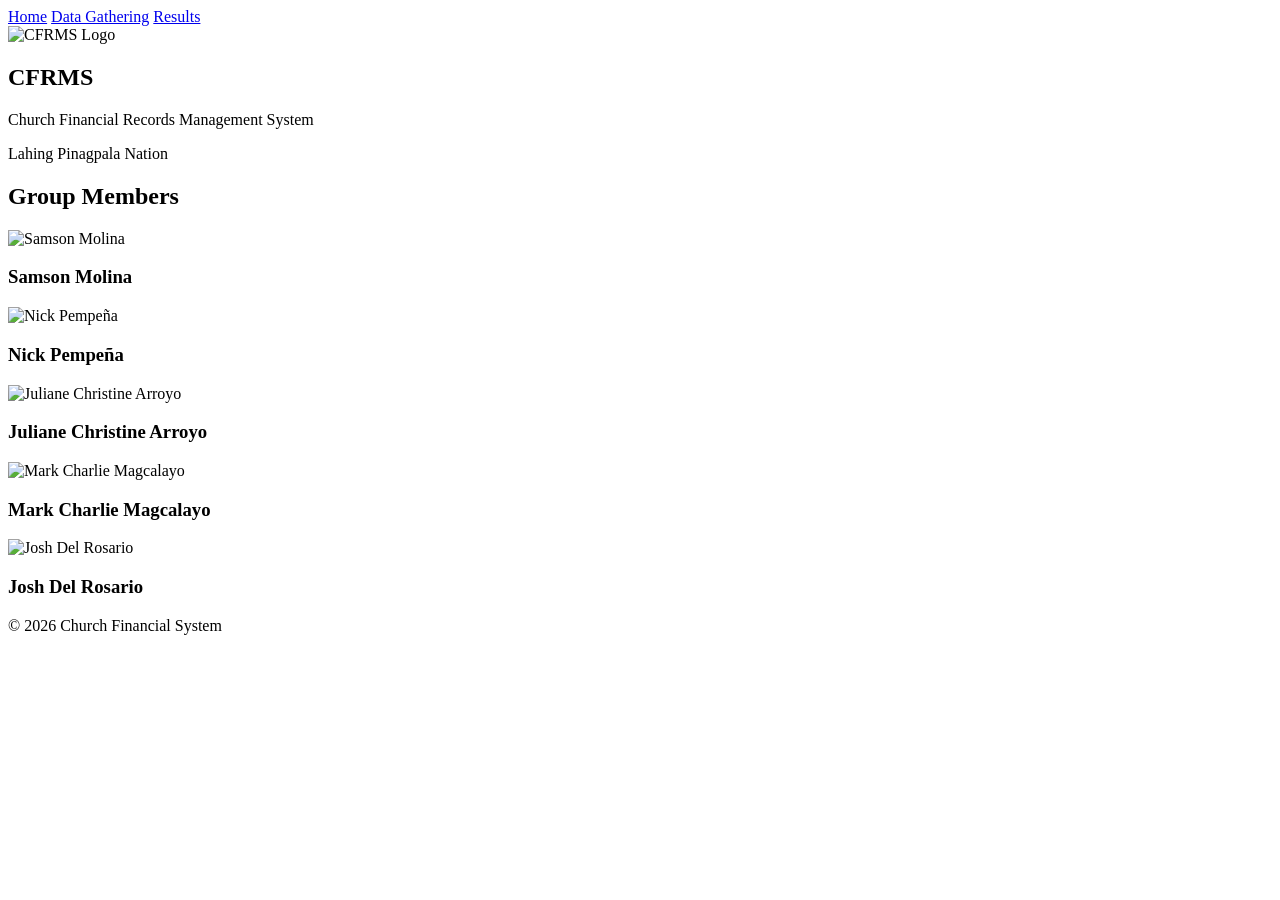
==== index.html @ aefdb783 "Update index.html" ====
<!DOCTYPE html>
<html lang="en">
<head>
  <meta charset="UTF-8">
  <title>CFRMS</title>
  <link rel="stylesheet" href="styles.css">
</head>
<body>

<nav>
  <div class="nav-left">
  </div>

  <div class="nav-links">
    <a href="index.html">Home</a>
    <a href="data.html">Data Gathering</a>
    <a href="results.html">Results</a>
  </div>
</nav>

<section class="title">
  <div class="logo-container">
    <img src="logo.png" alt="CFRMS Logo" class="logo">
  </div>
  <h1>CFRMS</h1>
  <p>Church Financial Records Management System</p>
  <p> Lahing Pinagpala Nation</p>
</section>

<section class="members">
  <h2>Group Members</h2>

  <div class="grid">
    <div class="card member-card">
      <img src="samson.jpg" alt="Samson Molina">
      <h3>Samson Molina</h3>
    </div>

    <div class="card member-card">
      <img src="nick.jpg" alt="Nick Pempeña">
      <h3>Nick Pempeña</h3>
    </div>

    <div class="card member-card">
      <img src="juliane.jpg" alt="Juliane Christine Arroyo">
      <h3>Juliane Christine Arroyo</h3>
    </div>

    <div class="card member-card">
      <img src="charlie.jpg" alt="Mark Charlie Magcalayo">
      <h3>Mark Charlie Magcalayo</h3>
    </div>

    <div class="card member-card">
      <img src="josh.jpg" alt="Josh Del Rosario">
      <h3>Josh Del Rosario</h3>
    </div>
  </div>
</section>
</section>

<footer>© 2026 Church Financial System</footer>

</body>
</html>
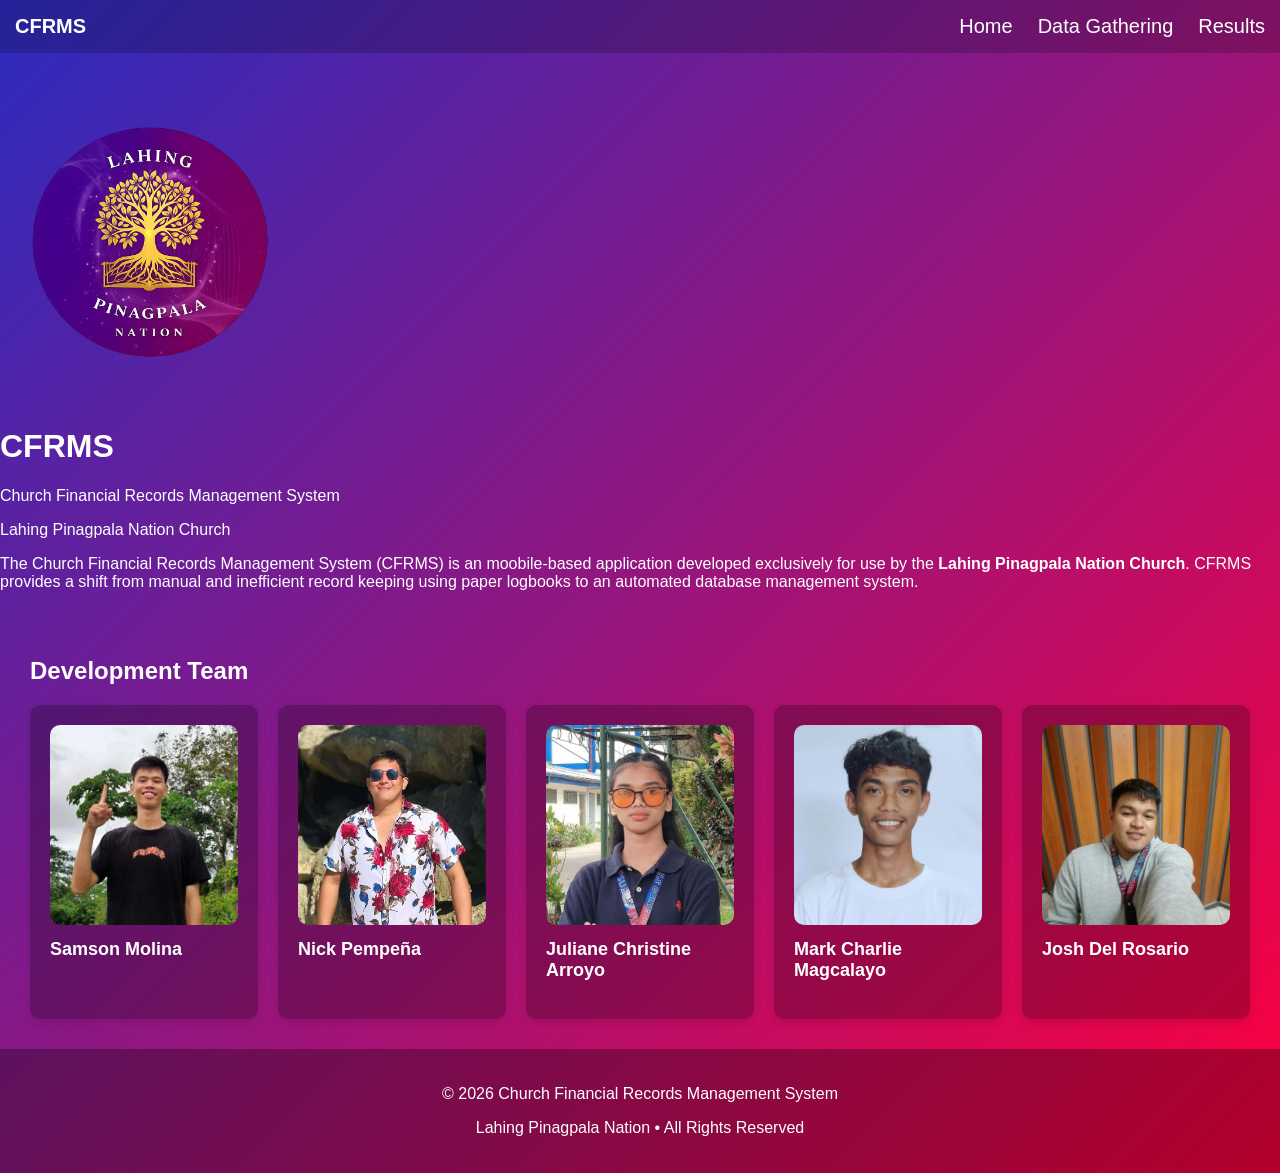
==== commit 9e147b42: "Update index.html" ====
--- a/index.html
+++ b/index.html
@@ -2,64 +2,98 @@
 <html lang="en">
 <head>
   <meta charset="UTF-8">
-  <title>CFRMS</title>
+  <meta name="viewport" content="width=device-width, initial-scale=1.0">
+  <title>CFRMS | Church Financial Records Management System</title>
+  <!-- Modern Professional Font -->
+  <link href="https://fonts.googleapis.com/css2?family=Inter:wght@300;400;600;800&display=swap" rel="stylesheet">
   <link rel="stylesheet" href="styles.css">
 </head>
 <body>
 
 <nav>
   <div class="nav-left">
+    <h2>CFRMS</h2>
   </div>
 
   <div class="nav-links">
-    <a href="index.html">Home</a>
+    <a href="index.html" class="active">Home</a>
     <a href="data.html">Data Gathering</a>
     <a href="results.html">Results</a>
   </div>
 </nav>
 
-<section class="title">
+<header class="hero">
   <div class="logo-container">
     <img src="logo.png" alt="CFRMS Logo" class="logo">
   </div>
-  <h1>CFRMS</h1>
-  <p>Church Financial Records Management System</p>
-  <p> Lahing Pinagpala Nation</p>
-</section>
-
-<section class="members">
-  <h2>Group Members</h2>
-
-  <div class="grid">
-    <div class="card member-card">
-      <img src="samson.jpg" alt="Samson Molina">
-      <h3>Samson Molina</h3>
-    </div>
-
-    <div class="card member-card">
-      <img src="nick.jpg" alt="Nick Pempeña">
-      <h3>Nick Pempeña</h3>
-    </div>
-
-    <div class="card member-card">
-      <img src="juliane.jpg" alt="Juliane Christine Arroyo">
-      <h3>Juliane Christine Arroyo</h3>
-    </div>
-
-    <div class="card member-card">
-      <img src="charlie.jpg" alt="Mark Charlie Magcalayo">
-      <h3>Mark Charlie Magcalayo</h3>
-    </div>
-
-    <div class="card member-card">
-      <img src="josh.jpg" alt="Josh Del Rosario">
-      <h3>Josh Del Rosario</h3>
+  
+  <div class="hero-content">
+    <h1>CFRMS</h1>
+    <p class="subtitle">Church Financial Records Management System</p>
+    <p class="church-name">Lahing Pinagpala Nation Church</p>
+    
+    <div class="description-box">
+      <p>
+        The Church Financial Records Management System (CFRMS) is an moobile-based application developed 
+        exclusively for use by the <strong>Lahing Pinagpala Nation Church</strong>. CFRMS provides a shift from 
+        manual and inefficient record keeping using paper logbooks to an automated database management system.
+      </p>
     </div>
   </div>
-</section>
-</section>
+</header>
 
-<footer>© 2026 Church Financial System</footer>
+<main class="container">
+  <section class="members-section">
+    <h2 class="section-title">Development Team</h2>
+    
+    <div class="grid">
+      <!-- Member 1 -->
+      <div class="card member-card">
+        <div class="img-wrapper">
+          <img src="samson.jpg" alt="Samson Molina">
+        </div>
+        <h3>Samson Molina</h3>
+      </div>
+
+      <!-- Member 2 -->
+      <div class="card member-card">
+        <div class="img-wrapper">
+          <img src="nick.jpg" alt="Nick Pempeña">
+        </div>
+        <h3>Nick Pempeña</h3>
+      </div>
+
+      <!-- Member 3 -->
+      <div class="card member-card">
+        <div class="img-wrapper">
+          <img src="juliane.jpg" alt="Juliane Christine Arroyo">
+        </div>
+        <h3>Juliane Christine Arroyo</h3>
+      </div>
+
+      <!-- Member 4 -->
+      <div class="card member-card">
+        <div class="img-wrapper">
+          <img src="charlie.jpg" alt="Mark Charlie Magcalayo">
+        </div>
+        <h3>Mark Charlie Magcalayo</h3>
+      </div>
+
+      <!-- Member 5 -->
+      <div class="card member-card">
+        <div class="img-wrapper">
+          <img src="josh.jpg" alt="Josh Del Rosario">
+        </div>
+        <h3>Josh Del Rosario</h3>
+      </div>
+    </div>
+  </section>
+</main>
+
+<footer>
+  <p>© 2026 Church Financial Records Management System</p>
+  <p>Lahing Pinagpala Nation • All Rights Reserved</p>
+</footer>
 
 </body>
 </html>
--- a/styles.css
+++ b/styles.css
@@ -0,0 +1,259 @@
+body {
+  margin: 0;
+  font-family: Arial, sans-serif;
+  color: white;
+  background: linear-gradient(135deg, #2b2bbf, #ff003c);
+}
+
+nav {
+  display: flex;
+  justify-content: space-between;
+  align-items: center;
+  padding: 15px 15px;
+  background: rgba(0,0,0,0.2);
+}
+
+/* Left side (CFRMS) */
+nav h2 {
+  margin: 20px;
+}
+
+/* Right side links */
+nav div {
+  display: flex;
+  align-items: center;
+  gap: 25px;
+}
+
+nav a {
+  color: white;
+  text-decoration: none;
+  font-size: 20px;
+}
+
+nav a:hover {
+  opacity: 0.5;
+  transition: 0.2s;
+}
+
+.nav-left {
+  display: flex;
+  align-items: center;
+  gap: 10px;
+}
+
+/* Remove extra spacing from title */
+.nav-left h2 {
+  margin: 0;
+  font-size: 20px;
+}
+
+.title {
+  text-align: center;
+  padding: 10px 10px;
+  color: white;
+  text-decoration: none;
+}
+
+.title h1 {
+  font-size: 40px;
+  margin-bottom: 0px;
+  gap: 0px;
+}
+.title p {
+  font-weight: 600;
+  font-size: 25px;
+}
+
+/* MEMBERS SECTION */
+.members {
+  padding: 40px 20px;
+  text-align: center;
+}
+
+.members h2 {
+  margin-bottom: 30px;
+  font-size: 28px;
+}
+
+/* GRID LAYOUT */
+.grid {
+  display: grid;
+  grid-template-columns: repeat(auto-fit, minmax(200px, 1fr));
+  gap: 20px;
+}
+
+/* CARD STYLE */
+.card {
+  background: rgba(0, 0, 0, 0.247);
+  border-radius: 10px;
+  flex: 1;
+  padding: 20px;
+  box-shadow: 0 4px 10px rgba(0,0,0,0.1);
+}
+
+/* MEMBER CARD */
+.member-card img {
+  width: 100%;
+  height: 200px;
+  object-fit: cover;
+  border-radius: 10px;
+}
+
+.member-card h3 {
+  margin-top: 10px;
+  font-size: 18px;
+}
+
+.container {
+  padding: 30px;
+}
+
+/* Footer styling */
+footer {
+  text-align: center;
+  padding: 20px;
+  background: rgba(0,0,0,0.3);
+  margin-top: auto;
+}
+
+/* Container for ring*/
+.logo-container {
+  position: relative;
+  display: inline-block;
+  margin-top: 50px;
+  margin-bottom: 0px;
+}
+
+/* Logo itself */
+.logo {
+  position: relative;
+  width: 300px;
+  height: 300px;
+  border-radius: 50%;
+  z-index: 2;
+  object-fit: cover;
+}
+
+/* Section spacing */
+/* SECTION STYLE */
+.section {
+  padding: 40px 20px;
+  text-align: flex;
+}
+
+.section h3 {
+  font-size: 26px;
+  margin-bottom: 25px;
+}
+
+/* DOCUMENTATION CARD */
+.doc-card img {
+  width: 100%;
+  height: 200px;
+  object-fit: cover;
+  border-radius: 10px;
+}
+
+/* Inner dark box (consent form area) */
+.inner-box {
+  background: rgba(0,0,0,0.4);
+  padding: 15px;
+  border-radius: 8px;
+  margin-top: 10px;
+}
+
+/* File header */
+.file-header {
+  background: rgba(255,255,255,0.1);
+  padding: 10px;
+  border-radius: 6px;
+  margin-bottom: 10px;
+}
+
+/* Documentation images */
+.doc-images {
+  display: flex;
+  gap: 15px;
+  margin-top: 10px;
+}
+
+.doc-images img {
+  width: 200px;
+  height: 120px;
+  object-fit: cover;
+  border-radius: 8px;
+}
+
+/* Summary layout */
+.chart-container {
+  background: rgba(0, 0, 0, 0.3);
+  padding: 20px;
+  border-radius: 12px;
+
+  display: grid;
+  grid-template-columns: repeat(2, 1fr);
+  gap: 30px;
+}
+
+/* Images */
+.chart-img {
+  width: 100%;
+  border-radius: 8px;
+  display: block;
+}
+
+.sub-heading {
+  font-size: 25px;
+  font-weight: bold;
+  color: white;
+}
+
+.page-title {
+  margin-bottom: 5px;
+}
+
+.section {
+  margin-top: 0px;
+}
+
+.sub-title,
+.section h2,
+.section h3 {
+  margin-top: 0;
+}
+
+/* Bottom grid (video + usability) */
+.bottom-grid {
+  display: flex;
+  justify-content: space-between;
+  align-items: flex-start;
+  gap: 50px;
+  margin-top: 30px;
+}
+
+.video-card {
+  padding: 30px;
+  background:  rgba(0, 0, 0, 0.3);
+  border-radius: 10px;
+  flex-direction: column;
+  align-items: flex;
+  font-size: 20px;
+}
+
+/* Optional: limit video size */
+.video-box {
+  width: 100%;
+  max-width: 100%;
+  border-radius: 10px;
+}
+
+/*consent form button */
+.btn {
+  display: inline-block;
+  padding: 10px 15px;
+  background: rgba(255,255,255,0.2);
+  border-radius: 8px;
+  text-decoration: none;
+  color: white;
+}
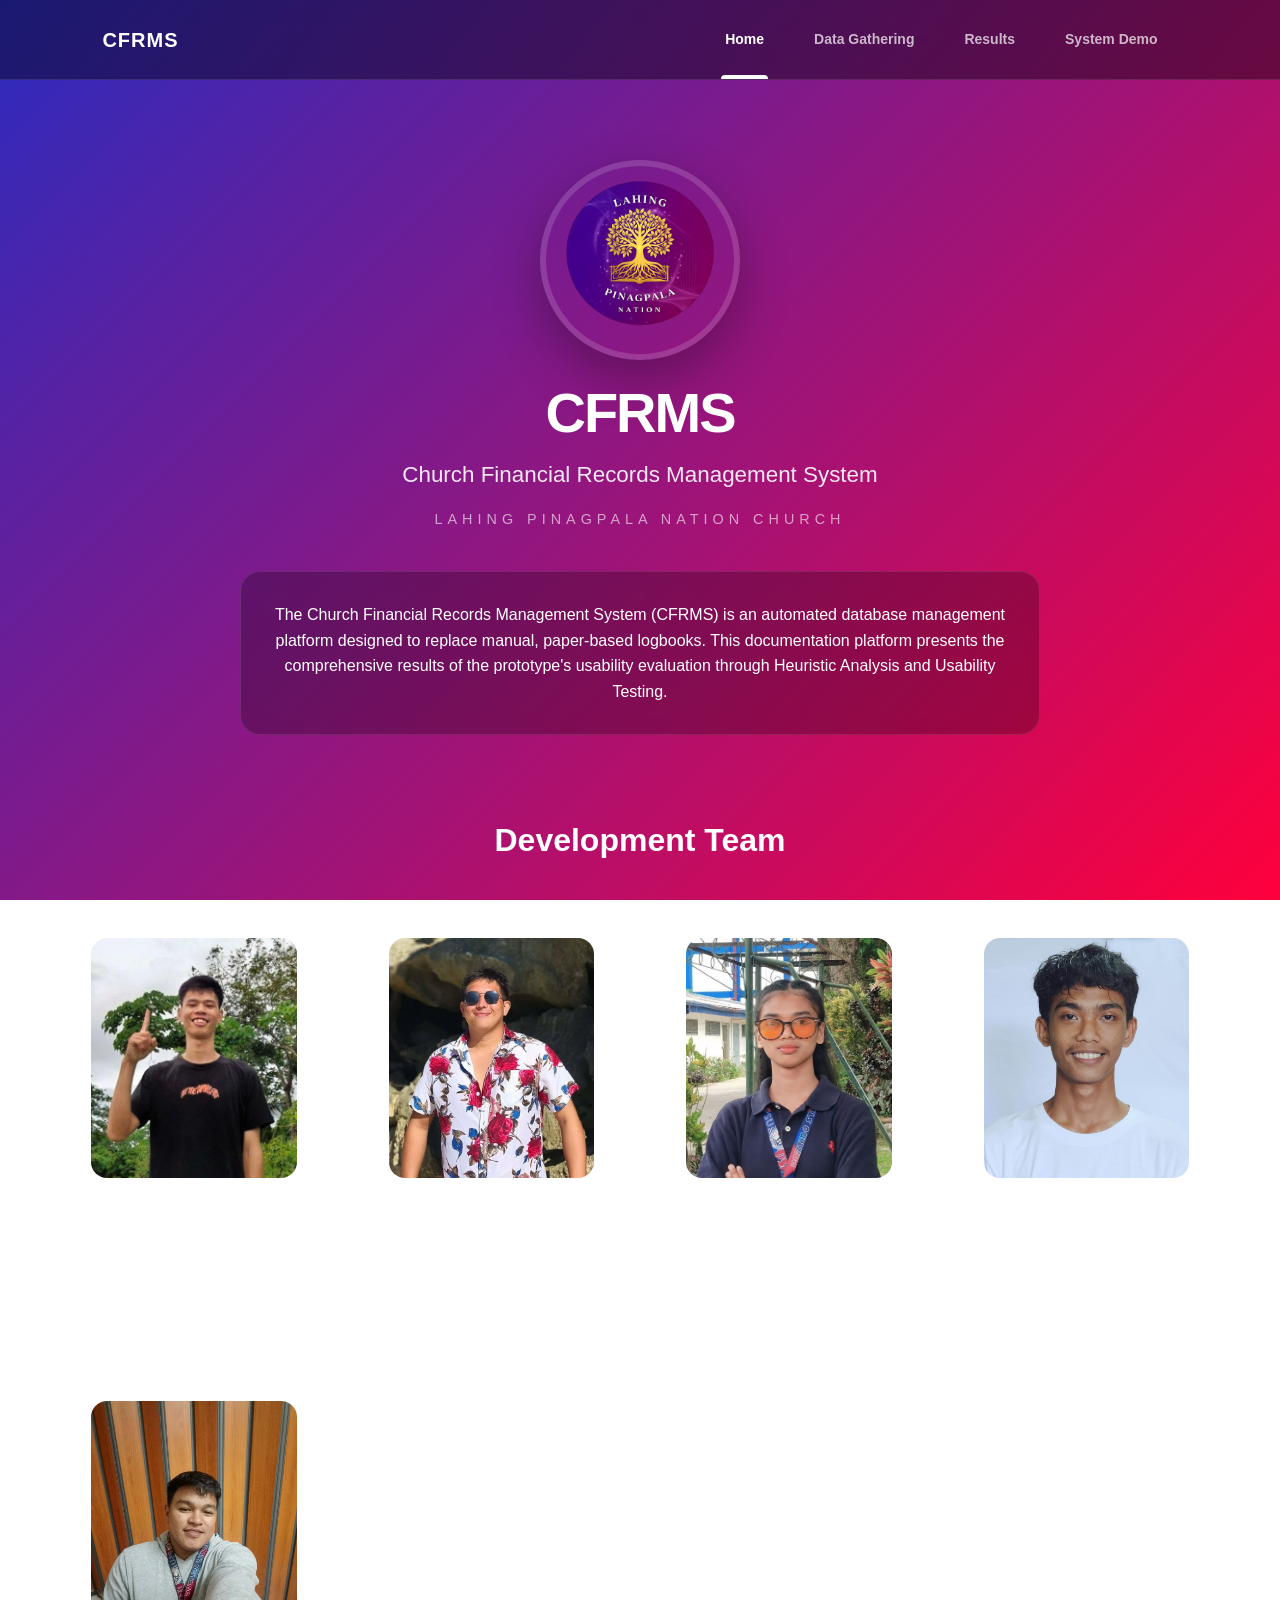
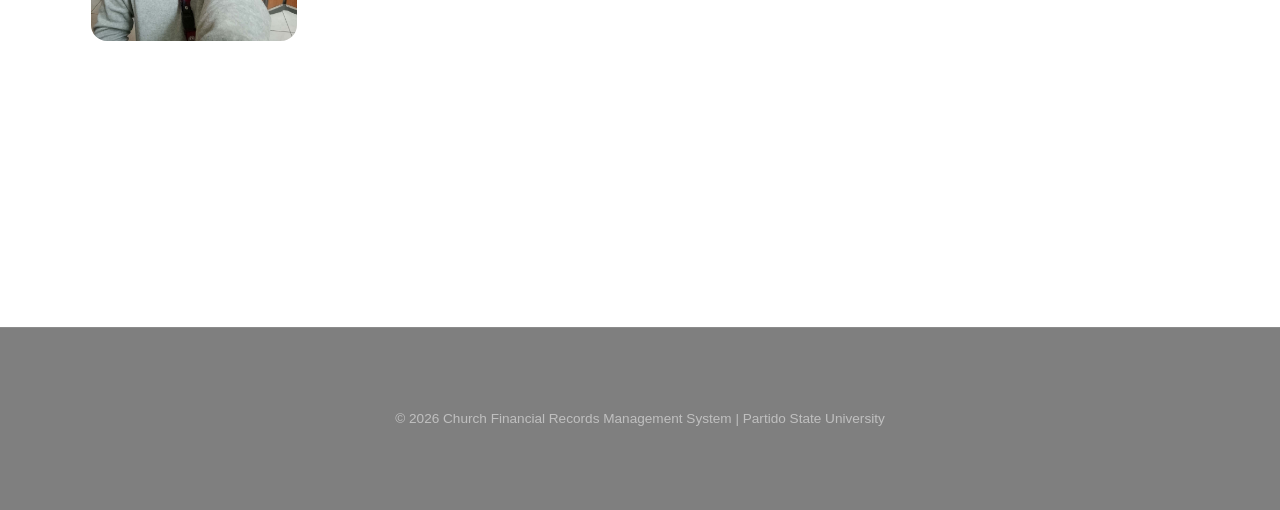
==== commit a4aeba18: "Update index.html" ====
--- a/index.html
+++ b/index.html
@@ -3,8 +3,7 @@
 <head>
   <meta charset="UTF-8">
   <meta name="viewport" content="width=device-width, initial-scale=1.0">
-  <title>CFRMS | Church Financial Records Management System</title>
-  <!-- Modern Professional Font -->
+  <title>CFRMS | Home</title>
   <link href="https://fonts.googleapis.com/css2?family=Inter:wght@300;400;600;800&display=swap" rel="stylesheet">
   <link rel="stylesheet" href="styles.css">
 </head>
@@ -14,85 +13,77 @@
   <div class="nav-left">
     <h2>CFRMS</h2>
   </div>
-
   <div class="nav-links">
     <a href="index.html" class="active">Home</a>
     <a href="data.html">Data Gathering</a>
     <a href="results.html">Results</a>
+    <a href="demo.html">System Demo</a>
   </div>
 </nav>
 
 <header class="hero">
   <div class="logo-container">
-    <img src="logo.png" alt="CFRMS Logo" class="logo">
+    <img src="logo.png" alt="CFRMS Prototype Logo" class="logo">
   </div>
-  
   <div class="hero-content">
     <h1>CFRMS</h1>
     <p class="subtitle">Church Financial Records Management System</p>
     <p class="church-name">Lahing Pinagpala Nation Church</p>
-    
     <div class="description-box">
-      <p>
-        The Church Financial Records Management System (CFRMS) is an moobile-based application developed 
-        exclusively for use by the <strong>Lahing Pinagpala Nation Church</strong>. CFRMS provides a shift from 
-        manual and inefficient record keeping using paper logbooks to an automated database management system.
-      </p>
+      <p>The Church Financial Records Management System (CFRMS) is an automated database management platform designed to replace manual, paper-based logbooks. This documentation platform presents the comprehensive results of the prototype's usability evaluation through Heuristic Analysis and Usability Testing.</p>
     </div>
   </div>
 </header>
 
 <main class="container">
-  <section class="members-section">
+  <section class="section-container">
     <h2 class="section-title">Development Team</h2>
-    
     <div class="grid">
-      <!-- Member 1 -->
       <div class="card member-card">
         <div class="img-wrapper">
           <img src="samson.jpg" alt="Samson Molina">
         </div>
         <h3>Samson Molina</h3>
+        <p class="role-badge">Project Manager & Lead Developer</p>
       </div>
 
-      <!-- Member 2 -->
       <div class="card member-card">
         <div class="img-wrapper">
-          <img src="nick.jpg" alt="Nick Pempeña">
+          <img src="nick.jpg" alt="Nick G. Pempeña I">
         </div>
-        <h3>Nick Pempeña</h3>
+        <h3>Nick G. Pempeña I</h3>
+        <p class="role-badge">Interaction Designer & Lead Researcher</p>
       </div>
 
-      <!-- Member 3 -->
-      <div class="card member-card">
+       <div class="card member-card">
         <div class="img-wrapper">
           <img src="juliane.jpg" alt="Juliane Christine Arroyo">
         </div>
         <h3>Juliane Christine Arroyo</h3>
+        <p class="role-badge">Lead UI/UX Designer</p>
       </div>
 
-      <!-- Member 4 -->
       <div class="card member-card">
         <div class="img-wrapper">
           <img src="charlie.jpg" alt="Mark Charlie Magcalayo">
         </div>
         <h3>Mark Charlie Magcalayo</h3>
+        <p class="role-badge">System Analyst & Technical Lead</p>
       </div>
 
-      <!-- Member 5 -->
       <div class="card member-card">
         <div class="img-wrapper">
           <img src="josh.jpg" alt="Josh Del Rosario">
         </div>
         <h3>Josh Del Rosario</h3>
+        <p class="role-badge">Usability Testing Moderator</p>
       </div>
     </div>
   </section>
 </main>
 
 <footer>
-  <p>© 2026 Church Financial Records Management System</p>
-  <p>Lahing Pinagpala Nation • All Rights Reserved</p>
+  <p>© 2026 Church Financial Records Management System | Partido State University</p>
 </footer>
 
 </body>
--- a/styles.css
+++ b/styles.css
@@ -1,259 +1,329 @@
+* {
+  margin: 0;
+  padding: 0;
+  box-sizing: border-box;
+}
+
 body {
-  margin: 0;
-  font-family: Arial, sans-serif;
+  font-family: 'Inter', sans-serif;
   color: white;
   background: linear-gradient(135deg, #2b2bbf, #ff003c);
+  background-attachment: fixed;
+  min-height: 100vh;
+  line-height: 1.6;
+  overflow-x: hidden;
 }
 
 nav {
   display: flex;
   justify-content: space-between;
   align-items: center;
-  padding: 15px 15px;
-  background: rgba(0,0,0,0.2);
-}
-
-/* Left side (CFRMS) */
-nav h2 {
-  margin: 20px;
-}
-
-/* Right side links */
-nav div {
+  padding: 0 8%;
+  background: rgba(0, 0, 0, 0.4);
+  backdrop-filter: blur(20px);
+  -webkit-backdrop-filter: blur(20px);
+  position: sticky;
+  top: 0;
+  z-index: 1000;
+  height: 80px;
+  border-bottom: 1px solid rgba(255, 255, 255, 0.1);
+}
+
+.nav-left h2 {
+  font-size: 20px;
+  font-weight: 800;
+  letter-spacing: 1px;
+}
+
+.nav-links {
+  display: flex;
+  gap: 10px;
+  height: 100%;
+}
+
+.nav-links a {
+  color: white;
+  text-decoration: none;
+  font-size: 14px;
+  font-weight: 600;
+  padding: 0 20px;
   display: flex;
   align-items: center;
-  gap: 25px;
-}
-
-nav a {
-  color: white;
+  position: relative;
+  transition: 0.3s cubic-bezier(0.4, 0, 0.2, 1);
+  opacity: 0.7;
+}
+
+.nav-links a:hover {
+  opacity: 1;
+  background: rgba(255, 255, 255, 0.05);
+}
+
+.nav-links a.active {
+  opacity: 1;
+  font-weight: 800;
+}
+
+.nav-links a.active::after {
+  content: "";
+  position: absolute;
+  bottom: 0;
+  left: 20%;
+  width: 60%;
+  height: 4px;
+  background: white;
+  border-radius: 10px 10px 0 0;
+}
+
+.hero {
+  text-align: center;
+  padding: 80px 20px 40px;
+}
+
+.sub-hero {
+  padding: 60px 20px 20px;
+}
+
+.logo {
+  width: 200px;
+  height: 200px;
+  border-radius: 50%;
+  object-fit: cover;
+  border: 6px solid rgba(255, 255, 255, 0.15);
+  box-shadow: 0 20px 50px rgba(0,0,0,0.3);
+  transition: transform 0.5s cubic-bezier(0.175, 0.885, 0.32, 1.275);
+}
+
+.logo:hover {
+  transform: scale(1.05);
+}
+
+.hero h1 {
+  font-size: 3.5rem;
+  font-weight: 800;
+  letter-spacing: -2px;
+}
+
+.subtitle {
+  font-size: 1.4rem;
+  font-weight: 300;
+  opacity: 0.9;
+}
+
+.church-name {
+  font-size: 0.9rem;
+  text-transform: uppercase;
+  letter-spacing: 5px;
+  margin-top: 15px;
+  color: rgba(255, 255, 255, 0.6);
+}
+
+.description-box {
+  max-width: 800px;
+  margin: 40px auto 0;
+  background: rgba(0, 0, 0, 0.25);
+  padding: 30px;
+  border-radius: 20px;
+  backdrop-filter: blur(10px);
+  border: 1px solid rgba(255, 255, 255, 0.1);
+}
+
+.container {
+  max-width: 1200px;
+  margin: 0 auto;
+  padding: 40px 20px 100px;
+}
+
+.section-container {
+  margin-bottom: 80px;
+}
+
+.section-title {
+  text-align: center;
+  font-size: 2rem;
+  margin-bottom: 40px;
+  font-weight: 800;
+}
+
+.grid {
+  display: grid;
+  grid-template-columns: repeat(auto-fit, minmax(260px, 1fr));
+  gap: 30px;
+}
+
+.chart-grid-single { max-width: 650px; margin: 0 auto; }
+.chart-grid-double { grid-template-columns: repeat(auto-fit, minmax(400px, 1fr)); }
+.chart-grid-multi { grid-template-columns: repeat(auto-fit, minmax(280px, 1fr)); }
+
+.card {
+  background: rgba(255, 255, 255, 0.1);
+  backdrop-filter: blur(15px);
+  -webkit-backdrop-filter: blur(15px);
+  border: 1px solid rgba(255, 255, 255, 0.12);
+  border-radius: 24px;
+  padding: 30px;
+  text-align: center;
+  transition: all 0.4s cubic-bezier(0.4, 0, 0.2, 1);
+}
+
+.card:hover {
+  transform: translateY(-10px);
+  background: rgba(255, 255, 255, 0.18);
+  border-color: rgba(255, 255, 255, 0.3);
+}
+
+.img-wrapper {
+  width: 100%;
+  height: 240px;
+  border-radius: 16px;
+  overflow: hidden;
+  margin-bottom: 20px;
+}
+
+.img-wrapper img {
+  width: 100%;
+  height: 100%;
+  object-fit: cover;
+}
+
+.img-caption {
+  font-size: 0.8rem;
+  text-transform: uppercase;
+  letter-spacing: 1.5px;
+  opacity: 0.7;
+  font-weight: 700;
+  margin-top: 15px;
+}
+
+.form-card.small-view {
+  max-width: 650px;
+  margin: 0 auto;
+  padding: 0;
+  overflow: hidden;
+}
+
+.form-header {
+  padding: 20px;
+  background: rgba(0, 0, 0, 0.3);
+}
+
+.iframe-container {
+  width: 100%;
+  height: 550px;
+  overflow-y: auto;
+  background: white;
+}
+
+.iframe-container::-webkit-scrollbar { width: 8px; }
+.iframe-container::-webkit-scrollbar-track { background: #f1f1f1; }
+.iframe-container::-webkit-scrollbar-thumb { background: #2b2bbf; border-radius: 10px; }
+
+.download-card {
+  display: flex;
+  justify-content: space-between;
+  align-items: center;
+  text-align: left;
+  max-width: 900px;
+  margin: 0 auto;
+}
+
+.btn {
+  background: white;
+  color: #2b2bbf;
+  padding: 14px 24px;
+  border-radius: 12px;
   text-decoration: none;
-  font-size: 20px;
-}
-
-nav a:hover {
-  opacity: 0.5;
-  transition: 0.2s;
-}
-
-.nav-left {
-  display: flex;
+  font-weight: 800;
+  display: inline-flex;
   align-items: center;
   gap: 10px;
-}
-
-/* Remove extra spacing from title */
-.nav-left h2 {
-  margin: 0;
-  font-size: 20px;
-}
-
-.title {
-  text-align: center;
-  padding: 10px 10px;
-  color: white;
-  text-decoration: none;
-}
-
-.title h1 {
-  font-size: 40px;
-  margin-bottom: 0px;
-  gap: 0px;
-}
-.title p {
-  font-weight: 600;
-  font-size: 25px;
-}
-
-/* MEMBERS SECTION */
-.members {
-  padding: 40px 20px;
-  text-align: center;
-}
-
-.members h2 {
-  margin-bottom: 30px;
-  font-size: 28px;
-}
-
-/* GRID LAYOUT */
-.grid {
+  transition: 0.3s ease;
+}
+
+.btn:hover {
+  transform: translateY(-3px);
+  box-shadow: 0 10px 20px rgba(0,0,0,0.2);
+}
+
+.verified-badge {
+  display: inline-block;
+  background: rgba(0, 255, 120, 0.15);
+  color: #00ff8c;
+  padding: 8px 20px;
+  border-radius: 50px;
+  font-size: 0.75rem;
+  font-weight: 800;
+  border: 1px solid rgba(0, 255, 120, 0.3);
+  margin-bottom: 20px;
+}
+
+.stat-card h3 {
+  font-size: 3rem;
+  font-weight: 800;
+}
+
+.progress-bg {
+  background: rgba(255,255,255,0.1);
+  height: 8px;
+  border-radius: 10px;
+  margin-top: 15px;
+}
+
+.progress-fill {
+  background: #00ff8c;
+  height: 100%;
+  border-radius: 10px;
+  box-shadow: 0 0 10px rgba(0, 255, 140, 0.3);
+}
+
+.quote-list {
+  list-style: none;
+  text-align: left;
+  margin-top: 20px;
+}
+
+.quote-list li {
+  font-style: italic;
+  margin-bottom: 12px;
+  opacity: 0.8;
+  padding-left: 15px;
+  border-left: 3px solid rgba(255,255,255,0.3);
+}
+
+.bottom-layout {
   display: grid;
-  grid-template-columns: repeat(auto-fit, minmax(200px, 1fr));
-  gap: 20px;
-}
-
-/* CARD STYLE */
-.card {
-  background: rgba(0, 0, 0, 0.247);
-  border-radius: 10px;
-  flex: 1;
-  padding: 20px;
-  box-shadow: 0 4px 10px rgba(0,0,0,0.1);
-}
-
-/* MEMBER CARD */
-.member-card img {
+  grid-template-columns: 1.5fr 1fr;
+  gap: 40px;
+  margin-top: 40px;
+}
+
+.video-box {
   width: 100%;
-  height: 200px;
-  object-fit: cover;
-  border-radius: 10px;
-}
-
-.member-card h3 {
-  margin-top: 10px;
-  font-size: 18px;
-}
-
-.container {
-  padding: 30px;
-}
-
-/* Footer styling */
+  border-radius: 20px;
+  aspect-ratio: 16/9;
+  background: #000;
+}
+
+.chart-card { padding: 15px; }
+.chart-img { width: 100%; border-radius: 12px; display: block; }
+
 footer {
   text-align: center;
-  padding: 20px;
-  background: rgba(0,0,0,0.3);
-  margin-top: auto;
-}
-
-/* Container for ring*/
-.logo-container {
-  position: relative;
-  display: inline-block;
-  margin-top: 50px;
-  margin-bottom: 0px;
-}
-
-/* Logo itself */
-.logo {
-  position: relative;
-  width: 300px;
-  height: 300px;
-  border-radius: 50%;
-  z-index: 2;
-  object-fit: cover;
-}
-
-/* Section spacing */
-/* SECTION STYLE */
-.section {
-  padding: 40px 20px;
-  text-align: flex;
-}
-
-.section h3 {
-  font-size: 26px;
-  margin-bottom: 25px;
-}
-
-/* DOCUMENTATION CARD */
-.doc-card img {
-  width: 100%;
-  height: 200px;
-  object-fit: cover;
-  border-radius: 10px;
-}
-
-/* Inner dark box (consent form area) */
-.inner-box {
-  background: rgba(0,0,0,0.4);
-  padding: 15px;
-  border-radius: 8px;
-  margin-top: 10px;
-}
-
-/* File header */
-.file-header {
-  background: rgba(255,255,255,0.1);
-  padding: 10px;
-  border-radius: 6px;
-  margin-bottom: 10px;
-}
-
-/* Documentation images */
-.doc-images {
-  display: flex;
-  gap: 15px;
-  margin-top: 10px;
-}
-
-.doc-images img {
-  width: 200px;
-  height: 120px;
-  object-fit: cover;
-  border-radius: 8px;
-}
-
-/* Summary layout */
-.chart-container {
-  background: rgba(0, 0, 0, 0.3);
-  padding: 20px;
-  border-radius: 12px;
-
-  display: grid;
-  grid-template-columns: repeat(2, 1fr);
-  gap: 30px;
-}
-
-/* Images */
-.chart-img {
-  width: 100%;
-  border-radius: 8px;
-  display: block;
-}
-
-.sub-heading {
-  font-size: 25px;
-  font-weight: bold;
-  color: white;
-}
-
-.page-title {
-  margin-bottom: 5px;
-}
-
-.section {
-  margin-top: 0px;
-}
-
-.sub-title,
-.section h2,
-.section h3 {
-  margin-top: 0;
-}
-
-/* Bottom grid (video + usability) */
-.bottom-grid {
-  display: flex;
-  justify-content: space-between;
-  align-items: flex-start;
-  gap: 50px;
-  margin-top: 30px;
-}
-
-.video-card {
-  padding: 30px;
-  background:  rgba(0, 0, 0, 0.3);
-  border-radius: 10px;
-  flex-direction: column;
-  align-items: flex;
-  font-size: 20px;
-}
-
-/* Optional: limit video size */
-.video-box {
-  width: 100%;
-  max-width: 100%;
-  border-radius: 10px;
-}
-
-/*consent form button */
-.btn {
-  display: inline-block;
-  padding: 10px 15px;
-  background: rgba(255,255,255,0.2);
-  border-radius: 8px;
-  text-decoration: none;
-  color: white;
-}
+  padding: 80px 20px;
+  background: rgba(0, 0, 0, 0.5);
+  border-top: 1px solid rgba(255, 255, 255, 0.1);
+}
+
+footer p { opacity: 0.5; font-size: 0.85rem; }
+
+@media (max-width: 992px) {
+  .bottom-layout { grid-template-columns: 1fr; }
+}
+
+@media (max-width: 768px) {
+  nav { padding: 0 20px; }
+  .nav-left h2 { font-size: 16px; }
+  .nav-links a { padding: 0 10px; font-size: 12px; }
+  .hero h1 { font-size: 2.5rem; }
+  .download-card { flex-direction: column; text-align: center; gap: 20px; }
+}
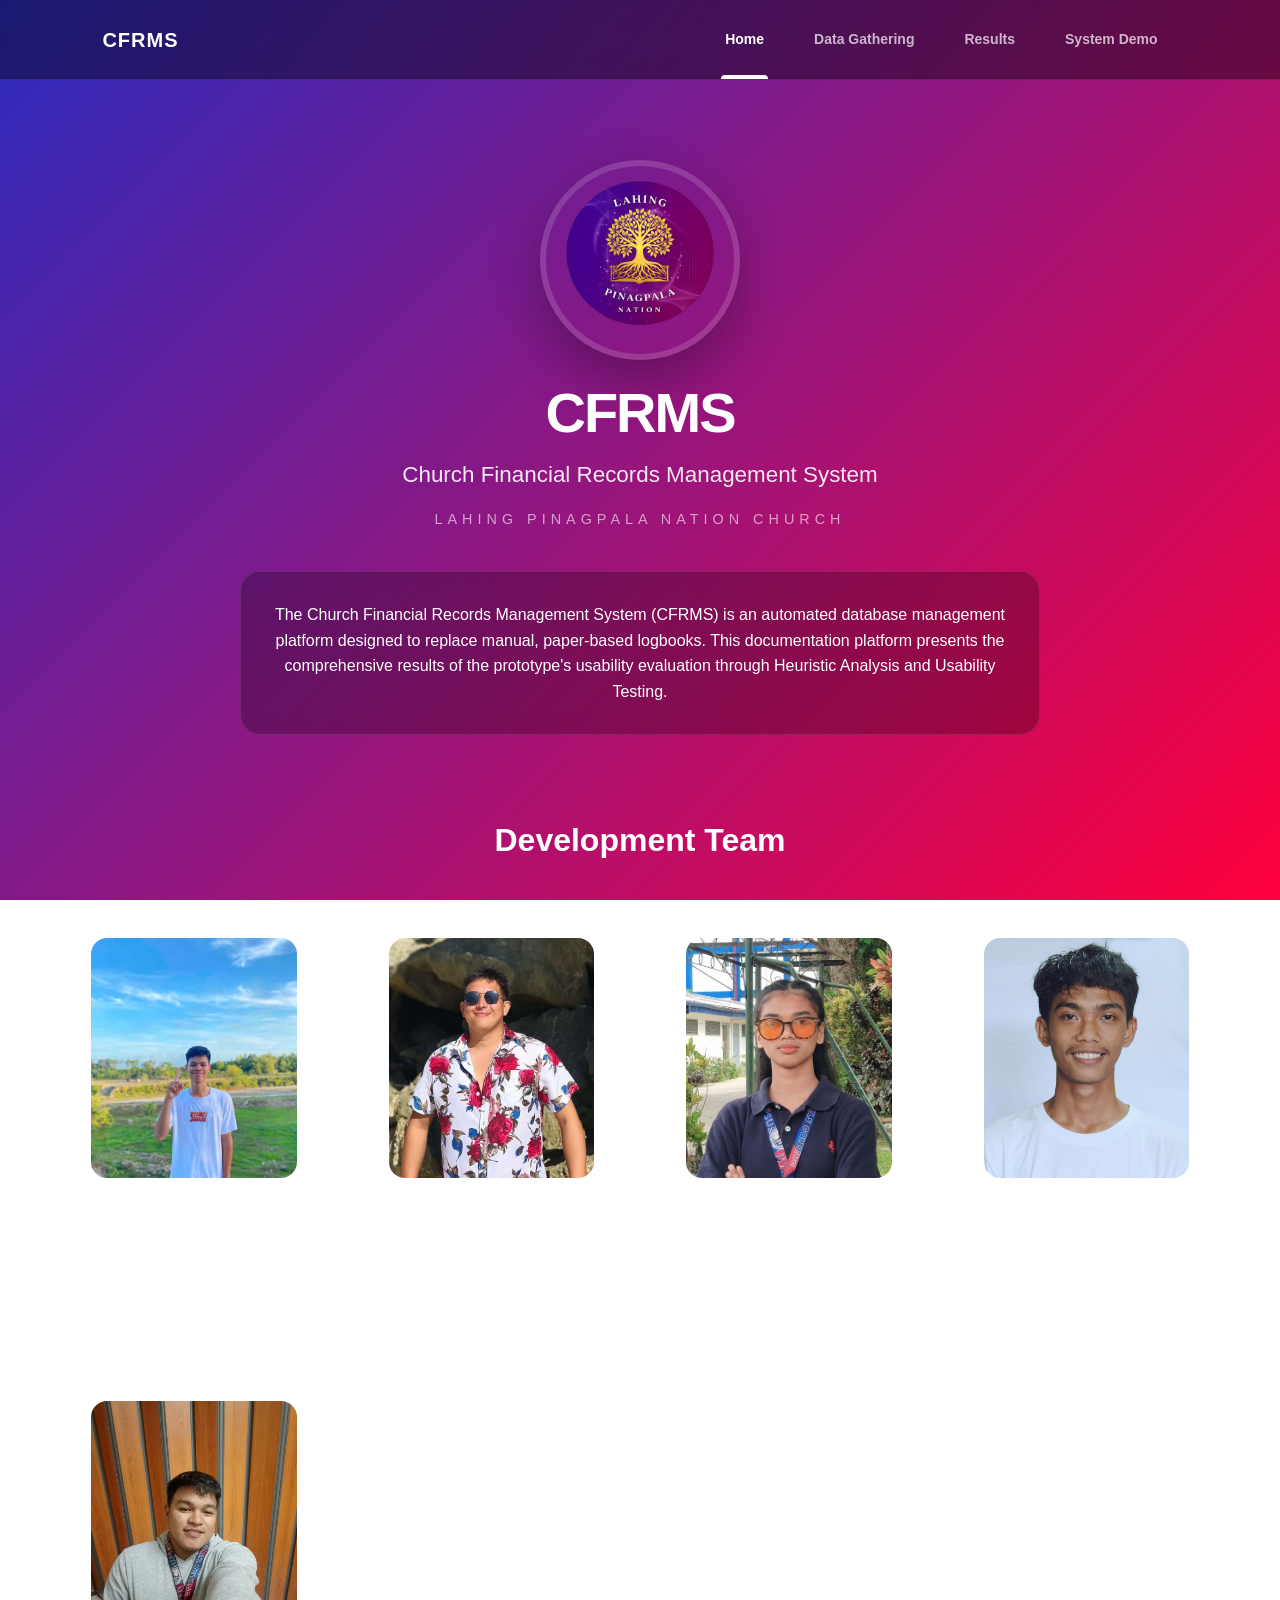
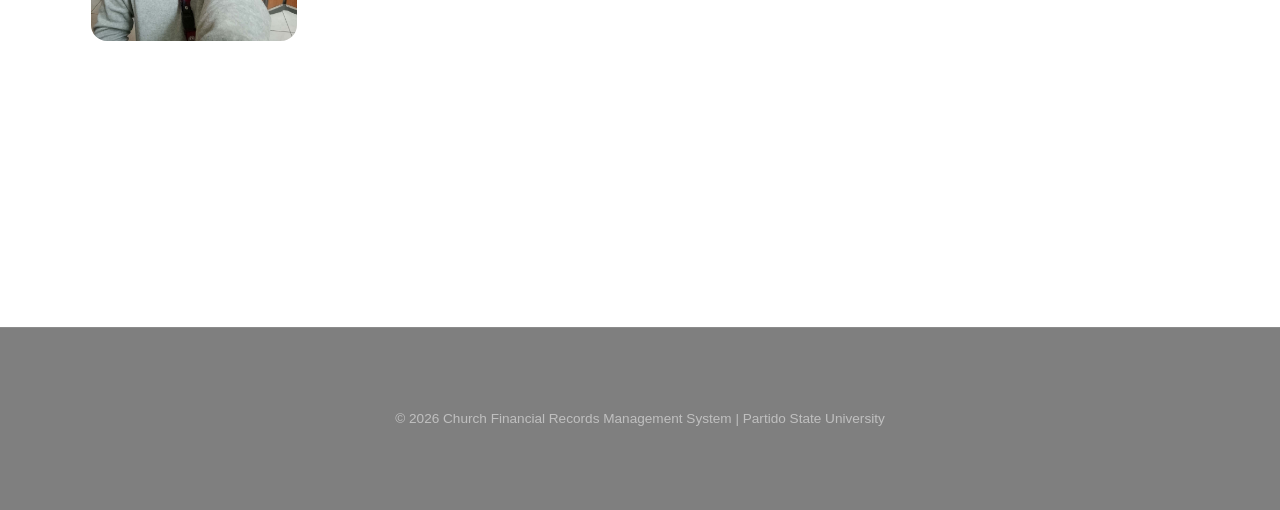
==== commit baa7faf5: "Update index.html" ====
--- a/index.html
+++ b/index.html
@@ -52,7 +52,7 @@
           <img src="nick.jpg" alt="Nick G. Pempeña I">
         </div>
         <h3>Nick G. Pempeña I</h3>
-        <p class="role-badge">Interaction Designer & Lead Researcher</p>
+        <p class="role-badge">Interaction Designer & Prototype Demonstrator</p>
       </div>
 
        <div class="card member-card">
@@ -60,7 +60,7 @@
           <img src="juliane.jpg" alt="Juliane Christine Arroyo">
         </div>
         <h3>Juliane Christine Arroyo</h3>
-        <p class="role-badge">Lead UI/UX Designer</p>
+        <p class="role-badge">UI/UX Designer & Front-End Developer</p>
       </div>
 
       <div class="card member-card">
@@ -68,7 +68,7 @@
           <img src="charlie.jpg" alt="Mark Charlie Magcalayo">
         </div>
         <h3>Mark Charlie Magcalayo</h3>
-        <p class="role-badge">System Analyst & Technical Lead</p>
+        <p class="role-badge">System Analyst & Technical Coordinator</p>
       </div>
 
       <div class="card member-card">
@@ -86,5 +86,7 @@
   <p>© 2026 Church Financial Records Management System | Partido State University</p>
 </footer>
 
+<script src="script.js"></script>
+
 </body>
 </html>
--- a/styles.css
+++ b/styles.css
@@ -307,6 +307,214 @@
 .chart-card { padding: 15px; }
 .chart-img { width: 100%; border-radius: 12px; display: block; }
 
+
+/* =========================
+   CSV TABLE FIX
+========================= */
+
+.table-card{
+  overflow: hidden;
+}
+
+.card-header{
+  display: flex;
+  justify-content: space-between;
+  align-items: center;
+  gap: 20px;
+  margin-bottom: 20px;
+  flex-wrap: wrap;
+}
+
+.table-wrapper{
+  width: 100%;
+  overflow-x: auto;
+  overflow-y: hidden;
+  border-radius: 18px;
+  background: rgba(255,255,255,0.03);
+  padding: 10px;
+  scrollbar-width: thin;
+  scrollbar-color: rgba(255,255,255,0.3) transparent;
+}
+
+.table-wrapper::-webkit-scrollbar{
+  height: 10px;
+}
+
+.table-wrapper::-webkit-scrollbar-track{
+  background: transparent;
+}
+
+.table-wrapper::-webkit-scrollbar-thumb{
+  background: rgba(255,255,255,0.25);
+  border-radius: 20px;
+}
+
+.data-table{
+  width: max-content;
+  min-width: 100%;
+  border-collapse: collapse;
+  table-layout: auto;
+}
+
+.data-table thead{
+  background: rgba(0,0,0,0.35);
+}
+
+.data-table th,
+.data-table td{
+  padding: 16px 18px;
+  text-align: center;
+  vertical-align: middle;
+  color: white;
+  font-size: 13px;
+  line-height: 1.6;
+  border-bottom: 1px solid rgba(255,255,255,0.08);
+  white-space: normal;
+  word-break: break-word;
+  min-width: 130px;
+}
+
+.data-table th{
+  position: sticky;
+  top: 0;
+  z-index: 2;
+  font-weight: 800;
+  background: rgba(25, 15, 60, 0.95);
+}
+
+.data-table tbody tr{
+  transition: 0.3s ease;
+}
+
+.data-table tbody tr:hover{
+  background: rgba(255,255,255,0.05);
+}
+
+.data-table td{
+  font-weight: 500;
+  opacity: 0.92;
+}
+
+.small-btn{
+  background: white;
+  color: #2b2bbf;
+  padding: 12px 18px;
+  border-radius: 12px;
+  text-decoration: none;
+  font-weight: 700;
+  display: inline-flex;
+  align-items: center;
+  gap: 8px;
+  transition: 0.3s ease;
+}
+
+.small-btn:hover{
+  transform: translateY(-2px);
+  box-shadow: 0 8px 18px rgba(0,0,0,0.2);
+}
+
+/* Mobile Responsive */
+@media (max-width: 768px){
+
+  .card-header{
+    flex-direction: column;
+    align-items: flex-start;
+  }
+
+  .data-table th,
+  .data-table td{
+    padding: 12px;
+    font-size: 12px;
+    min-width: 100px;
+  }
+}
+
+.gallery-card{
+  cursor: pointer;
+}
+
+.gallery-card:hover{
+  transform: translateY(-10px) scale(1.02);
+}
+
+.gallery-modal{
+  position: fixed;
+  inset: 0;
+  background: rgba(0,0,0,0.85);
+  display: none;
+  justify-content: center;
+  align-items: center;
+  z-index: 9999;
+  padding: 20px;
+  backdrop-filter: blur(8px);
+}
+
+.gallery-modal.active{
+  display: flex;
+}
+
+.gallery-content{
+  max-width: 900px;
+  width: 100%;
+  text-align: center;
+  animation: fadeZoom 0.3s ease;
+}
+
+.gallery-content img{
+  width: 100%;
+  max-height: 80vh;
+  object-fit: contain;
+  border-radius: 20px;
+  background: white;
+}
+
+.gallery-controls{
+  margin-top: 20px;
+  display: flex;
+  justify-content: center;
+  gap: 15px;
+}
+
+.gallery-controls button{
+  border: none;
+  padding: 12px 22px;
+  border-radius: 12px;
+  font-weight: 700;
+  cursor: pointer;
+  background: white;
+  color: #2b2bbf;
+  transition: 0.3s ease;
+}
+
+.gallery-controls button:hover{
+  transform: translateY(-2px);
+}
+
+.close-gallery{
+  position: absolute;
+  top: 25px;
+  right: 35px;
+  font-size: 40px;
+  color: white;
+  cursor: pointer;
+  transition: 0.3s ease;
+}
+
+.close-gallery:hover{
+  transform: scale(1.1);
+}
+
+@keyframes fadeZoom{
+  from{
+    opacity: 0;
+    transform: scale(0.9);
+  }
+  to{
+    opacity: 1;
+    transform: scale(1);
+  }
+}
+
 footer {
   text-align: center;
   padding: 80px 20px;
